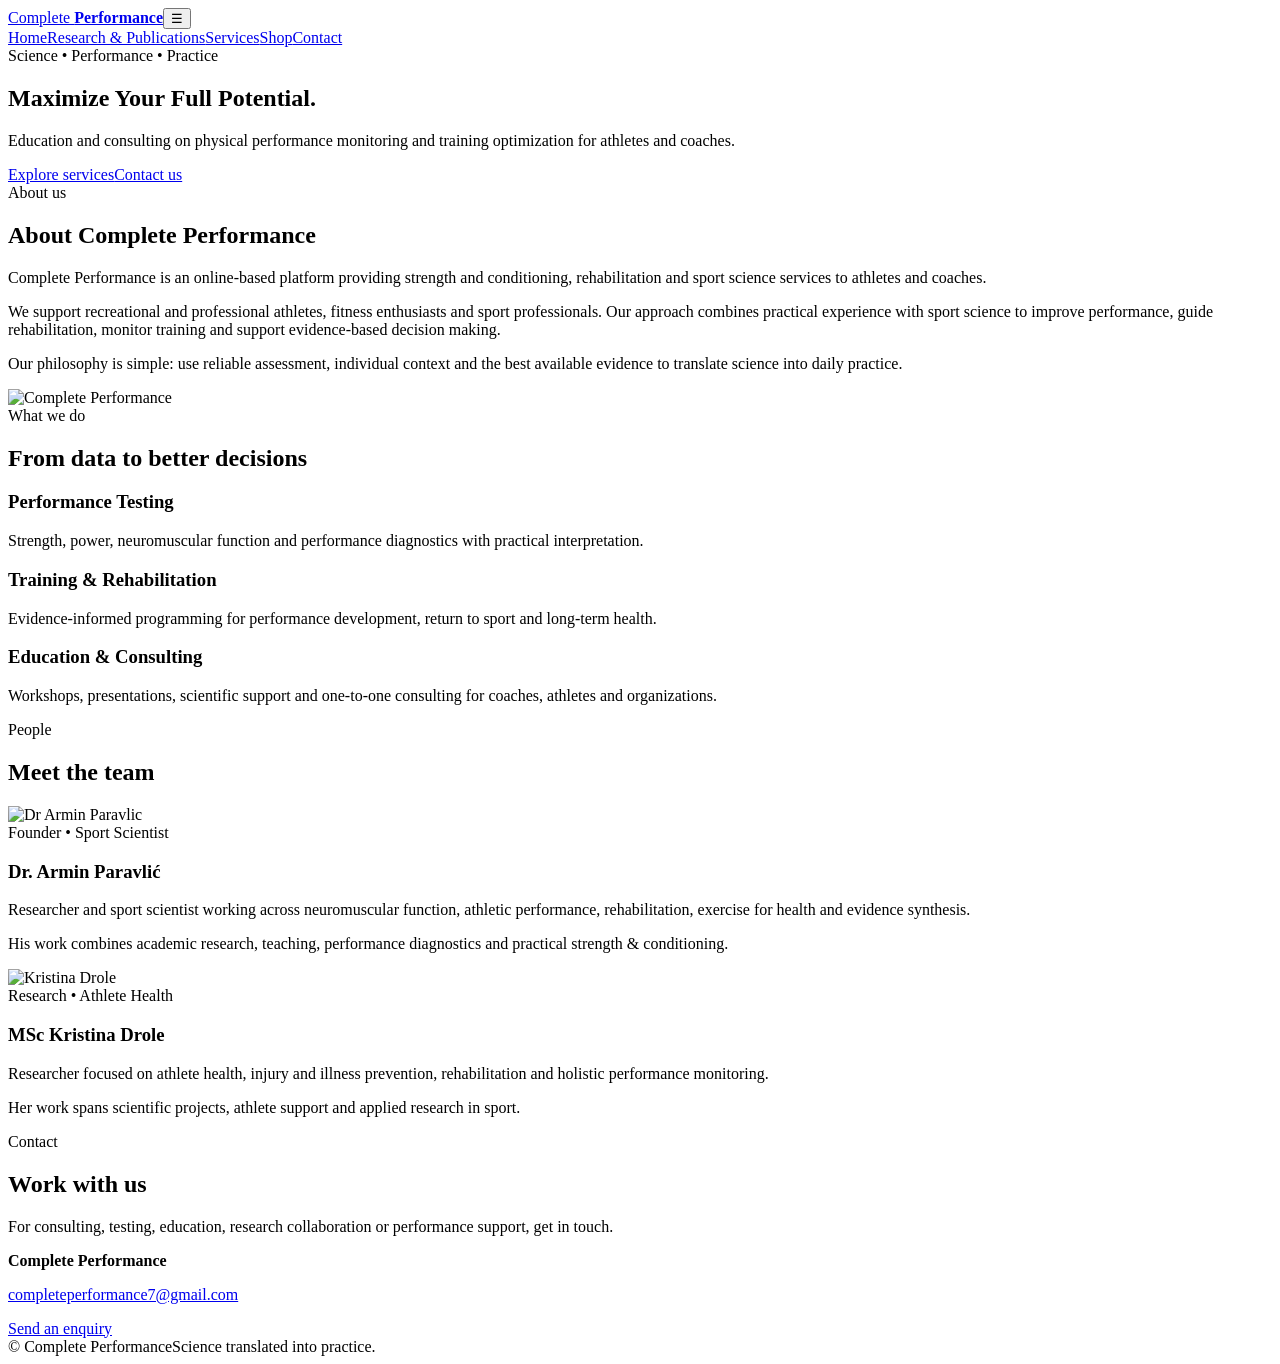
==== index.html @ 6d7c6ad0 "Add Complete Performance homepage" ====
<!doctype html><html lang="en"><head><meta charset="utf-8"><meta name="viewport" content="width=device-width,initial-scale=1"><meta name="description" content="Complete Performance – sport science, performance testing, education and consulting for athletes and coaches."><title>Complete Performance</title><link rel="stylesheet" href="styles.css"></head><body><header class="topbar"><div class="wrap nav"><a class="brand" href="index.html">Complete <b>Performance</b></a><button class="menu" aria-label="Menu">☰</button><nav class="navlinks"><a class="active" href="index.html">Home</a><a href="research.html">Research & Publications</a><a href="services.html">Services</a><a href="shop.html">Shop</a><a href="#contact">Contact</a></nav></div></header><main><section class="hero"><div class="wrap"><div class="hero-inner"><div class="eyebrow">Science • Performance • Practice</div><h1>Maximize Your Full Potential.</h1><p>Education and consulting on physical performance monitoring and training optimization for athletes and coaches.</p><div class="btns"><a class="btn" href="services.html">Explore services</a><a class="btn secondary" href="#contact">Contact us</a></div></div></div></section><section><div class="wrap grid-2"><div><div class="eyebrow">About us</div><h2 class="section-title">About Complete <span>Performance</span></h2><div class="redline"></div><p class="lead">Complete Performance is an online-based platform providing strength and conditioning, rehabilitation and sport science services to athletes and coaches.</p><p>We support recreational and professional athletes, fitness enthusiasts and sport professionals. Our approach combines practical experience with sport science to improve performance, guide rehabilitation, monitor training and support evidence-based decision making.</p><p>Our philosophy is simple: use reliable assessment, individual context and the best available evidence to translate science into daily practice.</p></div><div class="photo-card"><img src="https://static.wixstatic.com/media/eaaf64_b8081c6506d1473f900b18d1f68acc19~mv2.jpg/v1/fill/w_900,h_750,al_c,q_85/eaaf64_b8081c6506d1473f900b18d1f68acc19~mv2.jpg" alt="Complete Performance"></div></div></section><section class="dark"><div class="wrap"><div class="eyebrow">What we do</div><h2 class="section-title">From data to <span>better decisions</span></h2><div class="cards"><div class="card"><h3>Performance Testing</h3><p>Strength, power, neuromuscular function and performance diagnostics with practical interpretation.</p></div><div class="card"><h3>Training & Rehabilitation</h3><p>Evidence-informed programming for performance development, return to sport and long-term health.</p></div><div class="card"><h3>Education & Consulting</h3><p>Workshops, presentations, scientific support and one-to-one consulting for coaches, athletes and organizations.</p></div></div></div></section><section><div class="wrap"><div class="eyebrow">People</div><h2 class="section-title">Meet the <span>team</span></h2><div class="team"><article class="person"><img src="https://static.wixstatic.com/media/eaaf64_149f0d7306a2468bbca41dd0550ab8f4~mv2.jpg/v1/fill/w_500,h_700,al_c,q_85/eaaf64_149f0d7306a2468bbca41dd0550ab8f4~mv2.jpg" alt="Dr Armin Paravlic"><div class="person-copy"><div class="tag">Founder • Sport Scientist</div><h3>Dr. Armin Paravlić</h3><p>Researcher and sport scientist working across neuromuscular function, athletic performance, rehabilitation, exercise for health and evidence synthesis.</p><p>His work combines academic research, teaching, performance diagnostics and practical strength & conditioning.</p></div></article><article class="person"><img src="https://static.wixstatic.com/media/eaaf64_0e6f348384714462ababd968f709f469~mv2.jpg/v1/fill/w_500,h_700,al_c,q_85/eaaf64_0e6f348384714462ababd968f709f469~mv2.jpg" alt="Kristina Drole"><div class="person-copy"><div class="tag">Research • Athlete Health</div><h3>MSc Kristina Drole</h3><p>Researcher focused on athlete health, injury and illness prevention, rehabilitation and holistic performance monitoring.</p><p>Her work spans scientific projects, athlete support and applied research in sport.</p></div></article></div></div></section><section id="contact" class="dark"><div class="wrap contact"><div><div class="eyebrow">Contact</div><h2 class="section-title">Work with <span>us</span></h2><p class="lead">For consulting, testing, education, research collaboration or performance support, get in touch.</p></div><div class="contact-box"><p><strong>Complete Performance</strong></p><p><a href="mailto:completeperformance7@gmail.com">completeperformance7@gmail.com</a></p><a class="btn" href="mailto:completeperformance7@gmail.com?subject=Complete%20Performance%20Enquiry">Send an enquiry</a></div></div></section></main><footer><div class="wrap foot"><span>© <span data-year></span> Complete Performance</span><span>Science translated into practice.</span></div></footer><script src="script.js"></script></body></html>
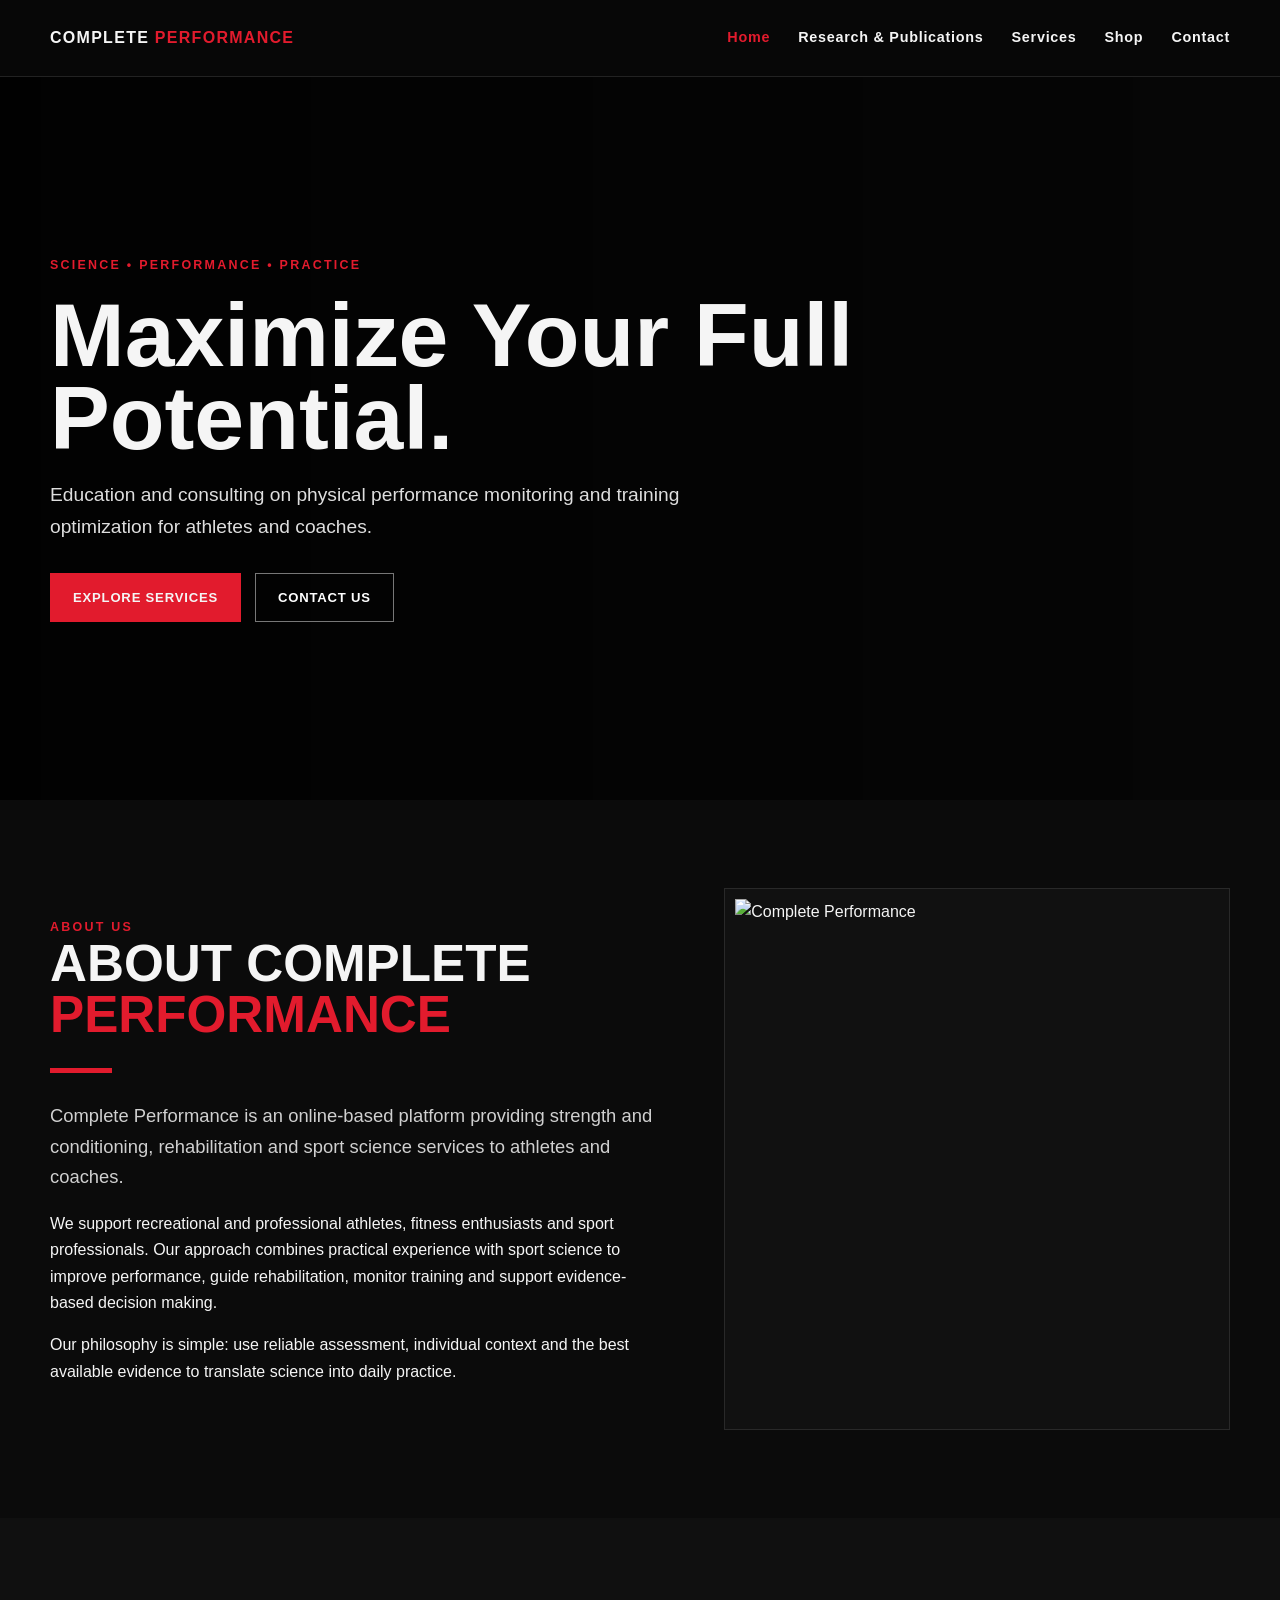
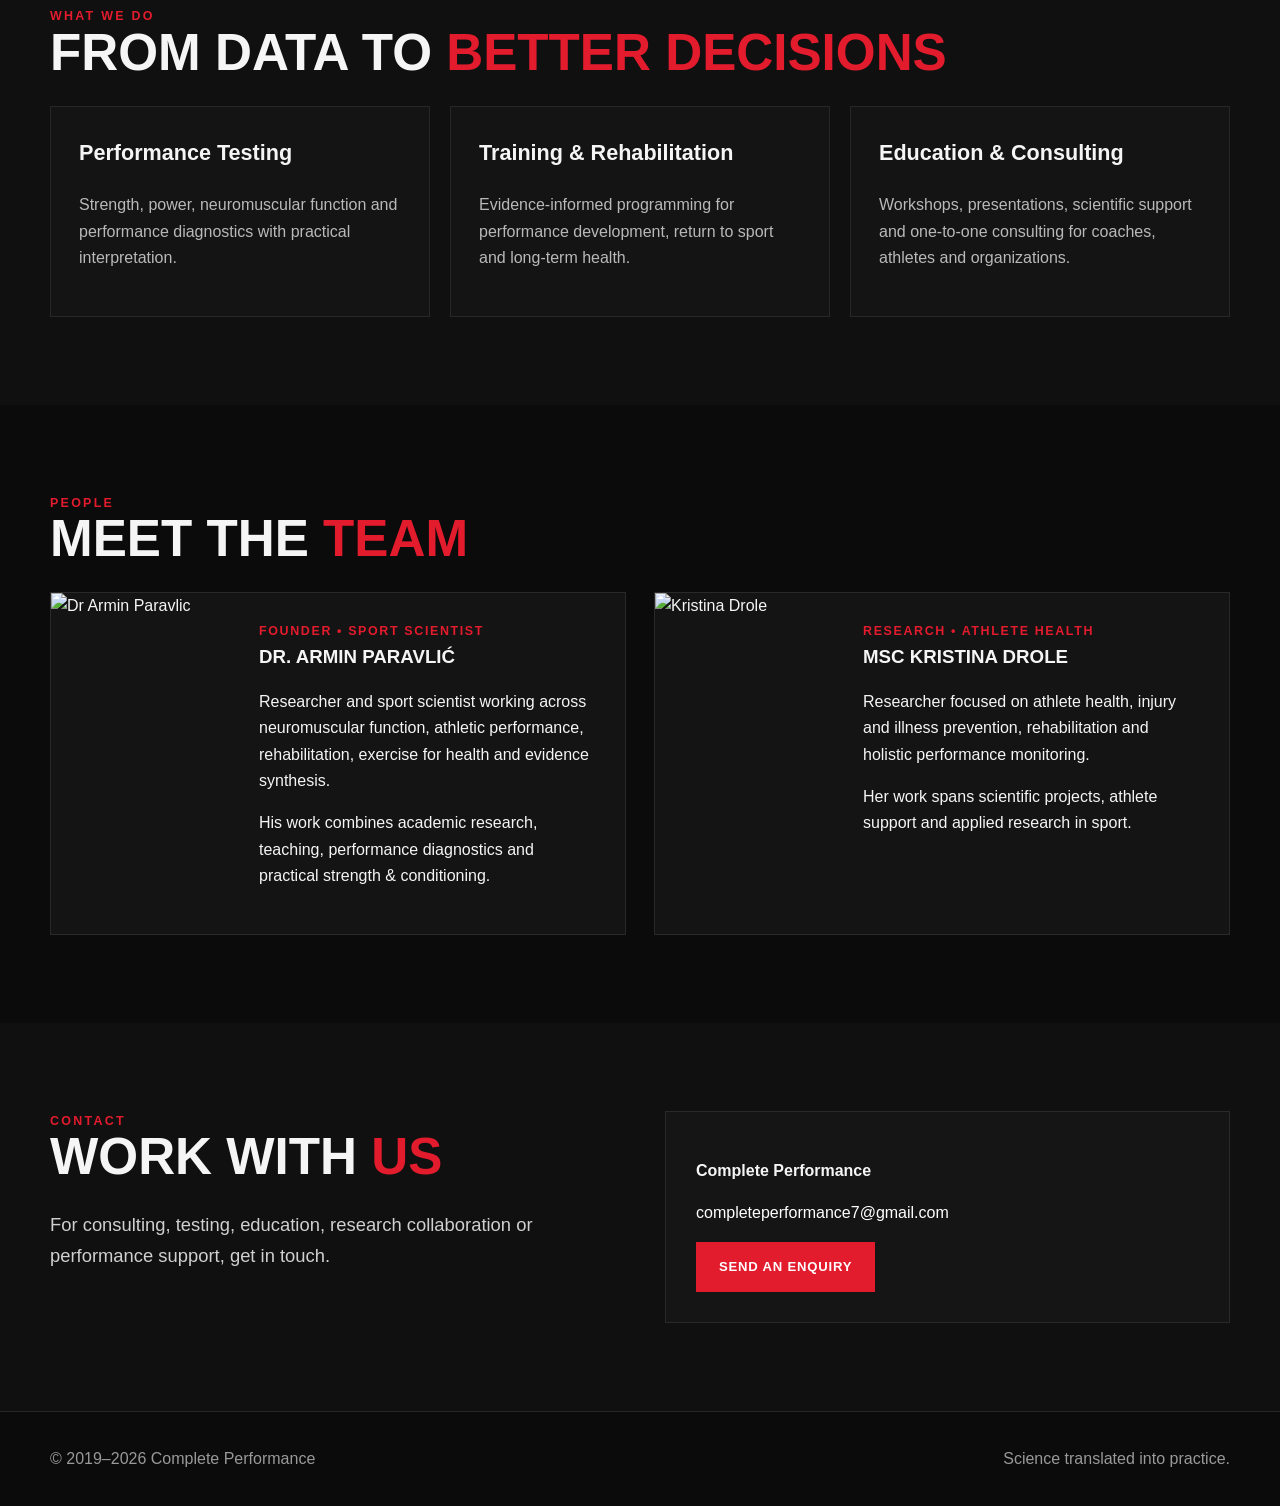
==== commit 8f561f16: "Fix HTML structure and ensure proper formatting Adding coudflare code for website analytics" ====
--- a/index.html
+++ b/index.html
@@ -1 +1 @@
-<!doctype html><html lang="en"><head><meta charset="utf-8"><meta name="viewport" content="width=device-width,initial-scale=1"><meta name="description" content="Complete Performance – sport science, performance testing, education and consulting for athletes and coaches."><title>Complete Performance</title><link rel="stylesheet" href="styles.css"></head><body><header class="topbar"><div class="wrap nav"><a class="brand" href="index.html">Complete <b>Performance</b></a><button class="menu" aria-label="Menu">☰</button><nav class="navlinks"><a class="active" href="index.html">Home</a><a href="research.html">Research & Publications</a><a href="services.html">Services</a><a href="shop.html">Shop</a><a href="#contact">Contact</a></nav></div></header><main><section class="hero"><div class="wrap"><div class="hero-inner"><div class="eyebrow">Science • Performance • Practice</div><h1>Maximize Your Full Potential.</h1><p>Education and consulting on physical performance monitoring and training optimization for athletes and coaches.</p><div class="btns"><a class="btn" href="services.html">Explore services</a><a class="btn secondary" href="#contact">Contact us</a></div></div></div></section><section><div class="wrap grid-2"><div><div class="eyebrow">About us</div><h2 class="section-title">About Complete <span>Performance</span></h2><div class="redline"></div><p class="lead">Complete Performance is an online-based platform providing strength and conditioning, rehabilitation and sport science services to athletes and coaches.</p><p>We support recreational and professional athletes, fitness enthusiasts and sport professionals. Our approach combines practical experience with sport science to improve performance, guide rehabilitation, monitor training and support evidence-based decision making.</p><p>Our philosophy is simple: use reliable assessment, individual context and the best available evidence to translate science into daily practice.</p></div><div class="photo-card"><img src="https://static.wixstatic.com/media/eaaf64_b8081c6506d1473f900b18d1f68acc19~mv2.jpg/v1/fill/w_900,h_750,al_c,q_85/eaaf64_b8081c6506d1473f900b18d1f68acc19~mv2.jpg" alt="Complete Performance"></div></div></section><section class="dark"><div class="wrap"><div class="eyebrow">What we do</div><h2 class="section-title">From data to <span>better decisions</span></h2><div class="cards"><div class="card"><h3>Performance Testing</h3><p>Strength, power, neuromuscular function and performance diagnostics with practical interpretation.</p></div><div class="card"><h3>Training & Rehabilitation</h3><p>Evidence-informed programming for performance development, return to sport and long-term health.</p></div><div class="card"><h3>Education & Consulting</h3><p>Workshops, presentations, scientific support and one-to-one consulting for coaches, athletes and organizations.</p></div></div></div></section><section><div class="wrap"><div class="eyebrow">People</div><h2 class="section-title">Meet the <span>team</span></h2><div class="team"><article class="person"><img src="https://static.wixstatic.com/media/eaaf64_149f0d7306a2468bbca41dd0550ab8f4~mv2.jpg/v1/fill/w_500,h_700,al_c,q_85/eaaf64_149f0d7306a2468bbca41dd0550ab8f4~mv2.jpg" alt="Dr Armin Paravlic"><div class="person-copy"><div class="tag">Founder • Sport Scientist</div><h3>Dr. Armin Paravlić</h3><p>Researcher and sport scientist working across neuromuscular function, athletic performance, rehabilitation, exercise for health and evidence synthesis.</p><p>His work combines academic research, teaching, performance diagnostics and practical strength & conditioning.</p></div></article><article class="person"><img src="https://static.wixstatic.com/media/eaaf64_0e6f348384714462ababd968f709f469~mv2.jpg/v1/fill/w_500,h_700,al_c,q_85/eaaf64_0e6f348384714462ababd968f709f469~mv2.jpg" alt="Kristina Drole"><div class="person-copy"><div class="tag">Research • Athlete Health</div><h3>MSc Kristina Drole</h3><p>Researcher focused on athlete health, injury and illness prevention, rehabilitation and holistic performance monitoring.</p><p>Her work spans scientific projects, athlete support and applied research in sport.</p></div></article></div></div></section><section id="contact" class="dark"><div class="wrap contact"><div><div class="eyebrow">Contact</div><h2 class="section-title">Work with <span>us</span></h2><p class="lead">For consulting, testing, education, research collaboration or performance support, get in touch.</p></div><div class="contact-box"><p><strong>Complete Performance</strong></p><p><a href="mailto:completeperformance7@gmail.com">completeperformance7@gmail.com</a></p><a class="btn" href="mailto:completeperformance7@gmail.com?subject=Complete%20Performance%20Enquiry">Send an enquiry</a></div></div></section></main><footer><div class="wrap foot"><span>© <span data-year></span> Complete Performance</span><span>Science translated into practice.</span></div></footer><script src="script.js"></script></body></html>+<!doctype html><html lang="en"><head><meta charset="utf-8"><meta name="viewport" content="width=device-width,initial-scale=1"><meta name="description" content="Complete Performance – sport science, performance testing, education and consulting for athletes and coaches."><title>Complete Performance</title><link rel="stylesheet" href="styles.css"></head><body><header class="topbar"><div class="wrap nav"><a class="brand" href="index.html">Complete <b>Performance</b></a><button class="menu" aria-label="Menu">☰</button><nav class="navlinks"><a class="active" href="index.html">Home</a><a href="research.html">Research & Publications</a><a href="services.html">Services</a><a href="shop.html">Shop</a><a href="#contact">Contact</a></nav></div></header><main><section class="hero"><div class="wrap"><div class="hero-inner"><div class="eyebrow">Science • Performance • Practice</div><h1>Maximize Your Full Potential.</h1><p>Education and consulting on physical performance monitoring and training optimization for athletes and coaches.</p><div class="btns"><a class="btn" href="services.html">Explore services</a><a class="btn secondary" href="#contact">Contact us</a></div></div></div></section><section><div class="wrap grid-2"><div><div class="eyebrow">About us</div><h2 class="section-title">About Complete <span>Performance</span></h2><div class="redline"></div><p class="lead">Complete Performance is an online-based platform providing strength and conditioning, rehabilitation and sport science services to athletes and coaches.</p><p>We support recreational and professional athletes, fitness enthusiasts and sport professionals. Our approach combines practical experience with sport science to improve performance, guide rehabilitation, monitor training and support evidence-based decision making.</p><p>Our philosophy is simple: use reliable assessment, individual context and the best available evidence to translate science into daily practice.</p></div><div class="photo-card"><img src="https://static.wixstatic.com/media/eaaf64_b8081c6506d1473f900b18d1f68acc19~mv2.jpg/v1/fill/w_900,h_750,al_c,q_85/eaaf64_b8081c6506d1473f900b18d1f68acc19~mv2.jpg" alt="Complete Performance"></div></div></section><section class="dark"><div class="wrap"><div class="eyebrow">What we do</div><h2 class="section-title">From data to <span>better decisions</span></h2><div class="cards"><div class="card"><h3>Performance Testing</h3><p>Strength, power, neuromuscular function and performance diagnostics with practical interpretation.</p></div><div class="card"><h3>Training & Rehabilitation</h3><p>Evidence-informed programming for performance development, return to sport and long-term health.</p></div><div class="card"><h3>Education & Consulting</h3><p>Workshops, presentations, scientific support and one-to-one consulting for coaches, athletes and organizations.</p></div></div></div></section><section><div class="wrap"><div class="eyebrow">People</div><h2 class="section-title">Meet the <span>team</span></h2><div class="team"><article class="person"><img src="https://static.wixstatic.com/media/eaaf64_149f0d7306a2468bbca41dd0550ab8f4~mv2.jpg/v1/fill/w_500,h_700,al_c,q_85/eaaf64_149f0d7306a2468bbca41dd0550ab8f4~mv2.jpg" alt="Dr Armin Paravlic"><div class="person-copy"><div class="tag">Founder • Sport Scientist</div><h3>Dr. Armin Paravlić</h3><p>Researcher and sport scientist working across neuromuscular function, athletic performance, rehabilitation, exercise for health and evidence synthesis.</p><p>His work combines academic research, teaching, performance diagnostics and practical strength & conditioning.</p></div></article><article class="person"><img src="https://static.wixstatic.com/media/eaaf64_0e6f348384714462ababd968f709f469~mv2.jpg/v1/fill/w_500,h_700,al_c,q_85/eaaf64_0e6f348384714462ababd968f709f469~mv2.jpg" alt="Kristina Drole"><div class="person-copy"><div class="tag">Research • Athlete Health</div><h3>MSc Kristina Drole</h3><p>Researcher focused on athlete health, injury and illness prevention, rehabilitation and holistic performance monitoring.</p><p>Her work spans scientific projects, athlete support and applied research in sport.</p></div></article></div></div></section><section id="contact" class="dark"><div class="wrap contact"><div><div class="eyebrow">Contact</div><h2 class="section-title">Work with <span>us</span></h2><p class="lead">For consulting, testing, education, research collaboration or performance support, get in touch.</p></div><div class="contact-box"><p><strong>Complete Performance</strong></p><p><a href="mailto:completeperformance7@gmail.com">completeperformance7@gmail.com</a></p><a class="btn" href="mailto:completeperformance7@gmail.com?subject=Complete%20Performance%20Enquiry">Send an enquiry</a></div></div></section></main><footer><div class="wrap foot"><span>© <span data-year></span> Complete Performance</span><span>Science translated into practice.</span></div></footer><script src="script.js"></script><!-- Cloudflare Web Analytics --><script type='module' src='https://static.cloudflareinsights.com/beacon.min.js' data-cf-beacon='{"token": "92fbdd8a616946a28c059e43102bf249"}'></script><!-- End Cloudflare Web Analytics --></body></html>
--- a/styles.css
+++ b/styles.css
@@ -0,0 +1 @@
+:root{--bg:#090909;--panel:#121212;--panel2:#181818;--text:#f5f5f5;--muted:#b9b9b9;--red:#e21b2d;--line:#2b2b2b;--white:#fff;--max:1180px}*{box-sizing:border-box}html{scroll-behavior:smooth}body{margin:0;font-family:Arial,Helvetica,sans-serif;background:#0b0b0b;color:var(--text);line-height:1.65}a{color:inherit;text-decoration:none}img{max-width:100%;display:block}.wrap{width:min(var(--max),calc(100% - 40px));margin:auto}.topbar{position:sticky;top:0;z-index:50;background:rgba(8,8,8,.94);backdrop-filter:blur(10px);border-bottom:1px solid #222}.nav{height:76px;display:flex;align-items:center;justify-content:space-between}.brand{font-weight:900;letter-spacing:.08em;text-transform:uppercase}.brand b{color:var(--red)}.navlinks{display:flex;gap:28px;align-items:center}.navlinks a{font-size:.9rem;font-weight:700;letter-spacing:.05em}.navlinks a:hover,.active{color:var(--red)!important}.menu{display:none;background:none;border:0;color:#fff;font-size:1.6rem}.hero{min-height:72vh;display:grid;place-items:center;position:relative;background:linear-gradient(90deg,rgba(0,0,0,.88),rgba(0,0,0,.45)),url('https://static.wixstatic.com/media/84770f_7211b06078ec46779c57dfc5600a70dc~mv2.jpg/v1/fill/w_1600,h_900,al_c,q_85/84770f_7211b06078ec46779c57dfc5600a70dc~mv2.jpg') center/cover no-repeat}.hero-inner{width:min(860px,100%);margin-right:auto;padding:90px 0}.eyebrow{color:var(--red);text-transform:uppercase;letter-spacing:.18em;font-weight:800;font-size:.78rem}.hero h1{font-size:clamp(3rem,7vw,6.7rem);line-height:.93;margin:.2em 0}.hero p{font-size:1.2rem;max-width:720px;color:#dedede}.btns{display:flex;gap:14px;flex-wrap:wrap;margin-top:30px}.btn{display:inline-flex;padding:13px 22px;border:1px solid var(--red);background:var(--red);font-weight:800;text-transform:uppercase;letter-spacing:.06em;font-size:.82rem}.btn.secondary{background:transparent;color:white;border-color:#777}.btn:hover{filter:brightness(1.12)}section{padding:88px 0}.section-title{font-size:clamp(2rem,4vw,3.5rem);line-height:1;margin:0 0 28px;text-transform:uppercase}.section-title span{color:var(--red)}.lead{font-size:1.15rem;color:#d0d0d0;max-width:860px}.grid-2{display:grid;grid-template-columns:1.1fr .9fr;gap:56px;align-items:center}.photo-card{border:1px solid #292929;background:#111;padding:10px}.photo-card img{width:100%;height:520px;object-fit:cover}.dark{background:#101010}.cards{display:grid;grid-template-columns:repeat(3,1fr);gap:20px}.card{background:#141414;border:1px solid #272727;padding:28px}.card h3{margin-top:0;font-size:1.35rem}.card p{color:var(--muted)}.team{display:grid;grid-template-columns:repeat(2,1fr);gap:28px}.person{display:grid;grid-template-columns:180px 1fr;background:#141414;border:1px solid #292929;overflow:hidden}.person img{width:100%;height:100%;min-height:300px;object-fit:cover}.person-copy{padding:28px}.person h3{text-transform:uppercase;margin:0 0 10px}.tag{color:var(--red);font-size:.78rem;font-weight:800;text-transform:uppercase;letter-spacing:.13em}.page-hero{padding:120px 0 70px;background:linear-gradient(135deg,#0b0b0b,#181818)}.page-hero h1{font-size:clamp(2.7rem,6vw,5rem);margin:.1em 0;text-transform:uppercase}.service-grid,.shop-grid,.post-grid{display:grid;grid-template-columns:repeat(3,1fr);gap:20px}.service,.product,.post{border:1px solid #292929;background:#121212;padding:26px;display:flex;flex-direction:column}.service h2,.product h2,.post h2{font-size:1.3rem;margin-top:0}.product .price{color:var(--red);font-size:1.3rem;font-weight:900}.post small{color:#999}.post p,.product p{color:#bbb}.post .more,.service .more,.product .more{margin-top:auto;color:var(--red);font-weight:800}.contact{display:grid;grid-template-columns:1fr 1fr;gap:50px}.contact-box{background:#151515;border:1px solid #292929;padding:30px}.contact a{color:#fff}.contact a:hover{color:var(--red)}footer{border-top:1px solid #262626;padding:34px 0;color:#999}.foot{display:flex;justify-content:space-between;gap:20px;flex-wrap:wrap}.redline{width:62px;height:5px;background:var(--red);margin:18px 0 28px}.notice{background:#171717;border-left:4px solid var(--red);padding:18px 20px;color:#ccc;margin:30px 0}.article-list{display:grid;gap:18px}.article-row{padding:23px;border:1px solid #292929;background:#121212}.article-row h3{margin:0 0 7px}.article-row p{margin:0;color:#aaa}.article-row a{color:var(--red);font-weight:800}@media(max-width:900px){.navlinks{display:none;position:absolute;left:0;right:0;top:76px;background:#0a0a0a;padding:22px 20px;flex-direction:column;align-items:flex-start;border-bottom:1px solid #222}.navlinks.open{display:flex}.menu{display:block}.grid-2,.contact{grid-template-columns:1fr}.cards,.service-grid,.shop-grid,.post-grid{grid-template-columns:1fr 1fr}.team{grid-template-columns:1fr}.hero{min-height:66vh}.photo-card img{height:420px}}@media(max-width:620px){.wrap{width:min(100% - 28px,var(--max))}.cards,.service-grid,.shop-grid,.post-grid{grid-template-columns:1fr}.person{grid-template-columns:1fr}.person img{height:360px}.hero h1{font-size:3.3rem}section{padding:64px 0}}
